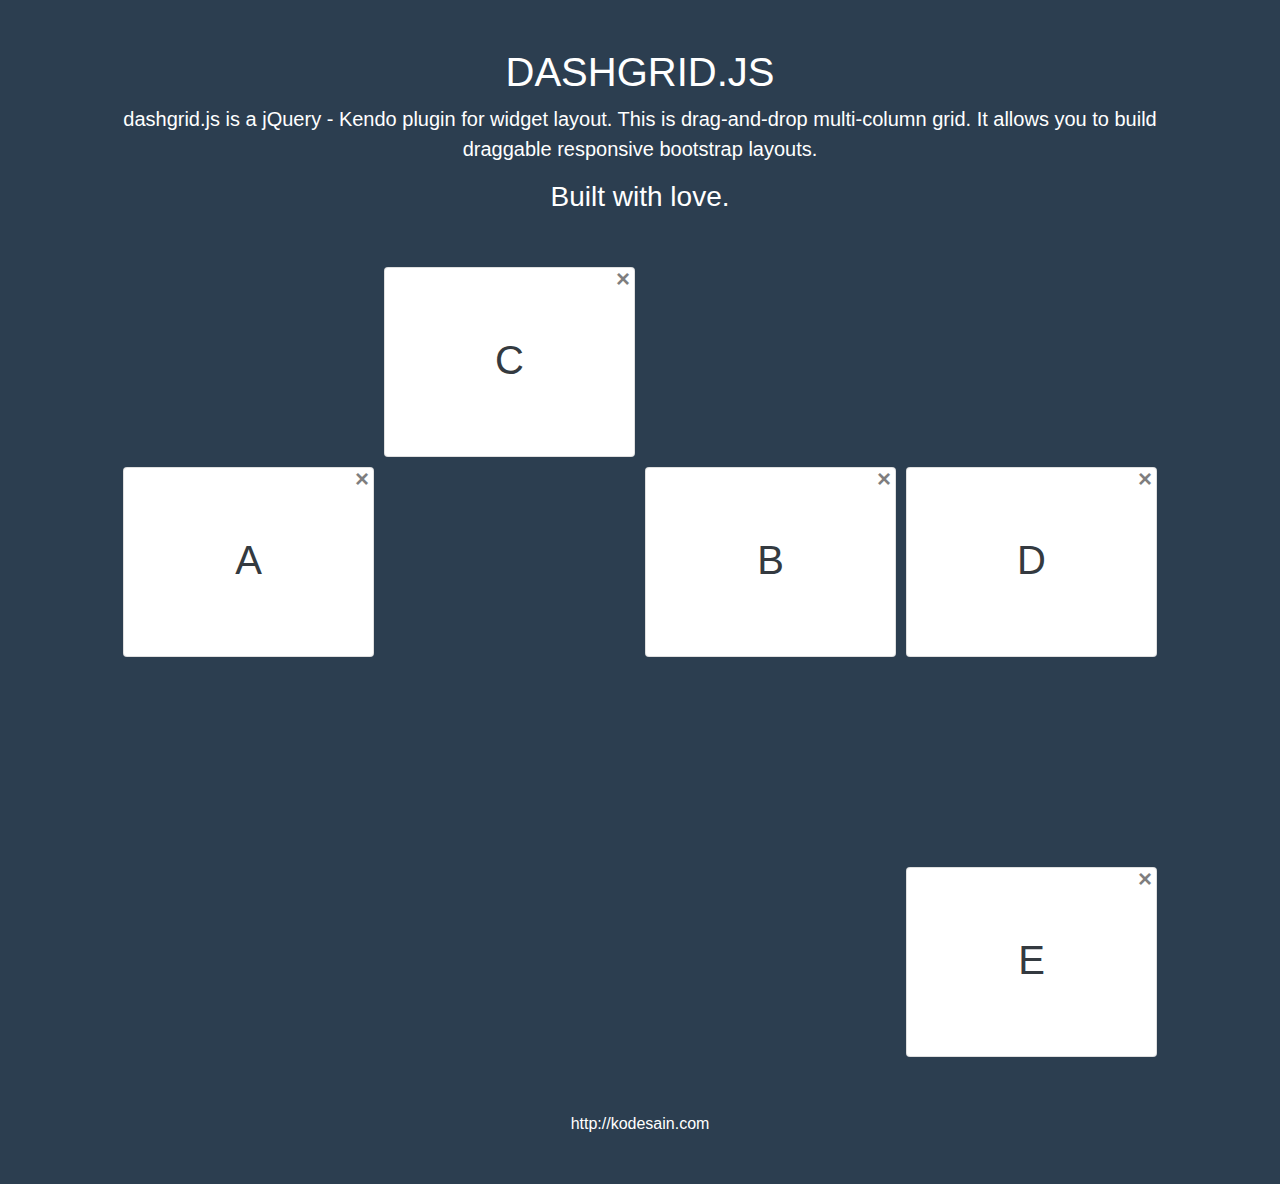
==== index.html @ c9910e70 "Initiating a new project" ====
<!doctype html>
<html>
    <head>
        <meta charset="utf-8">
        <title>KodeSain | Free Code Tutorials</title>

        <link rel="stylesheet" href="https://stackpath.bootstrapcdn.com/bootstrap/4.1.3/css/bootstrap.min.css">
        <link rel="stylesheet" href="https://kendo.cdn.telerik.com/2018.3.1017/styles/kendo.common-material.min.css">
        <link rel="stylesheet" href="https://kendo.cdn.telerik.com/2018.3.1017/styles/kendo.material.min.css">
        <link rel="stylesheet" href="css/dashgrid.css">
        <style type="text/css">
            html, body {
                height: 100%;
            }
            body {
                background: #2c3e50;
                color: #fff;
                margin: 0;
                padding: 0;
            }
            #dashGrid {
                height: 850px;
            }
            .grid-item, .grid-hint {
                padding: 5px;
            }
        </style>

        <script src="https://code.jquery.com/jquery-3.3.1.min.js"></script>
        <script src="https://kendo.cdn.telerik.com/2018.3.1017/js/kendo.all.min.js"></script>
        <script src="https://kendo.cdn.telerik.com/2018.3.1017/js/kendo.timezones.min.js"></script>
        <script src="js/dashgrid.js"></script>
        <script type="text/javascript">
            $(document).ready(function () {
                grid = new dashGrid("#dashGrid");
                grid.draggable();
            });
        </script>
    </head>

    <body>
        <div class="container p-5">
            <div class="text-center mb-5">
                <h1>DASHGRID.JS</h1>
                <p class="lead">dashgrid.js is a jQuery - Kendo plugin for widget layout. This is drag-and-drop multi-column grid. It allows you to build draggable responsive bootstrap layouts.</p>
                <h3>Built with love.</h3>
            </div>
            <div id="dashGrid">
                <div class="grid-item" data-id="A" data-row="1" data-col="0">
                    <div class="card">
                        <div class="card-body text-dark">
                            <h1 class="p-5">A</h1>
                        </div>
                    </div>
                    <button type="button" class="resize close" aria-label="Close">
                        <span aria-hidden="true">&times;</span>
                    </button>
                </div>
                <div class="grid-item" data-id="B" data-row="1" data-col="2">
                    <div class="card">
                        <div class="card-body text-dark">
                            <h1 class="p-5">B</h1>
                        </div>
                    </div>
                    <button type="button" class="resize close" aria-label="Close">
                        <span aria-hidden="true">&times;</span>
                    </button>
                </div>
                <div class="grid-item" data-id="C" data-row="0" data-col="1">
                    <div class="card">
                        <div class="card-body text-dark">
                            <h1 class="p-5">C</h1>
                        </div>
                    </div>
                    <button type="button" class="resize close" aria-label="Close">
                        <span aria-hidden="true">&times;</span>
                    </button>
                </div>
                <div class="grid-item" data-id="D" data-row="1" data-col="3">
                    <div class="card">
                        <div class="card-body text-dark">
                            <h1 class="p-5">D</h1>
                        </div>
                    </div>
                    <button type="button" class="resize close" aria-label="Close">
                        <span aria-hidden="true">&times;</span>
                    </button>
                </div>
                <div class="grid-item" data-id="E" data-row="3" data-col="3">
                    <div class="card">
                        <div class="card-body text-dark">
                            <h1 class="p-5">E</h1>
                        </div>
                    </div>
                    <button type="button" class="resize close" aria-label="Close">
                        <span aria-hidden="true">&times;</span>
                    </button>
                </div>
            </div>
            <div class="text-center">
                http://kodesain.com
            </div>
        </div>
    </body>
</html>
---- css/dashgrid.css ----
.grid-item {
    position: absolute;
    display: block;
    z-index: 1;
    transition: all 0.3s;
}
.grid-item.drag {
    opacity: 0.7;
    filter: alpha(opacity=70);
    transition: none;
}
.grid-item > .card {
    cursor: pointer;
    text-align: center;
    height: 100%;
}
.grid-item > .resize {
    position: absolute;
    top: 0;
    right: 0;
    margin-top: 5px;
    margin-right: 10px;
}
.grid-hint {
    position: absolute;
    display: block;
    z-index: -1;
}
.grid-hint.active {
    border: 1px dashed #FFF;
    border-radius: .25rem;
    opacity: 0.3;
    filter: alpha(opacity=30);
    z-index: 2;
}
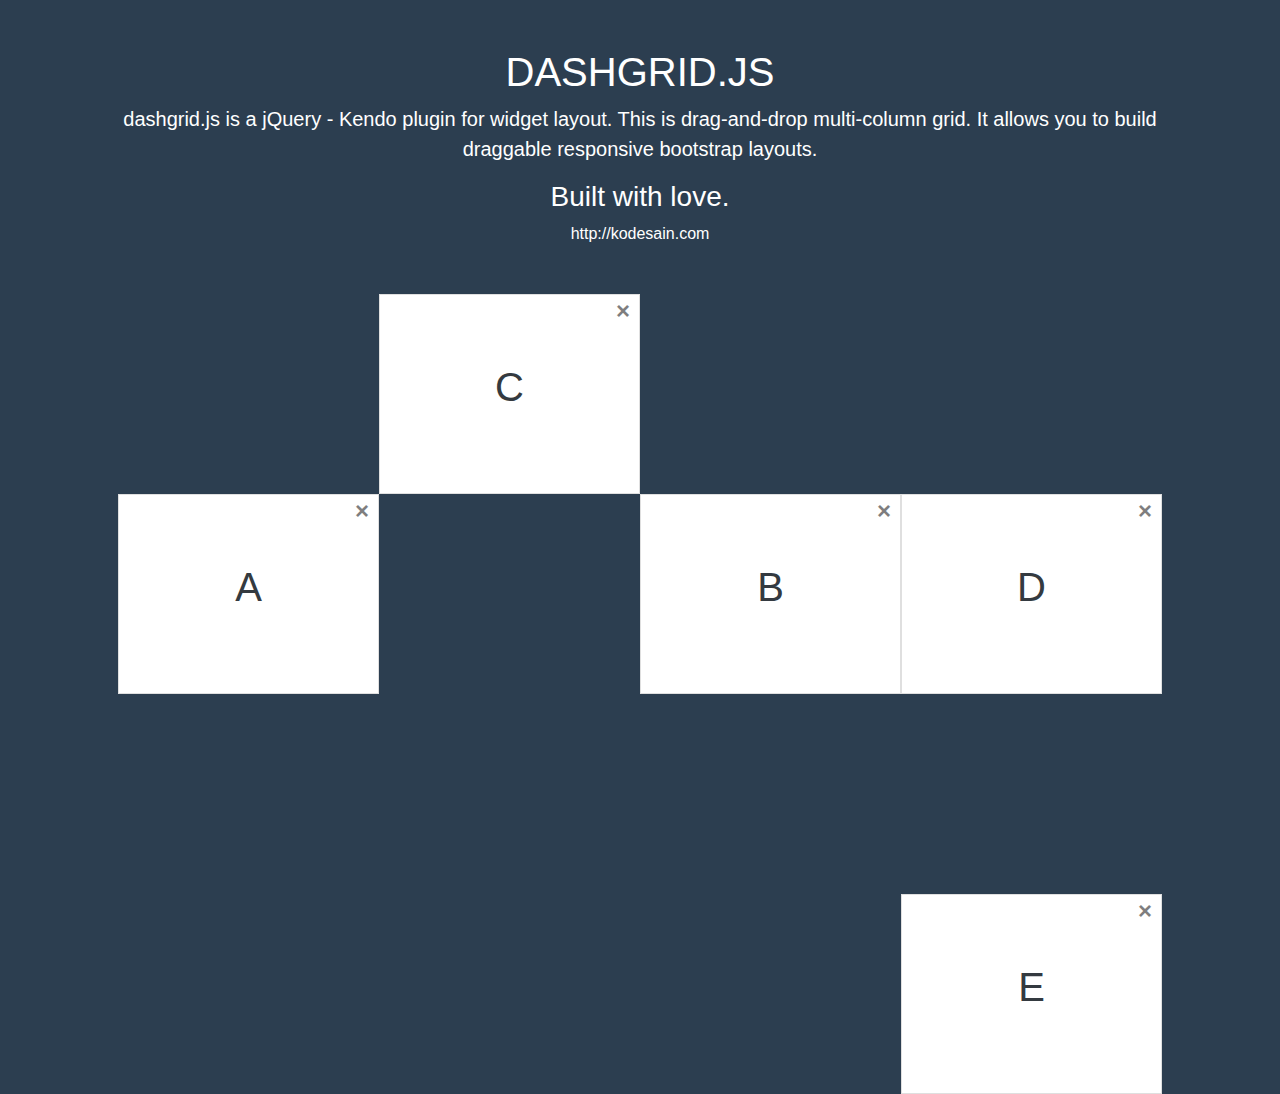
==== commit 87b7c5b1: "improve grid-item style" ====
--- a/index.html
+++ b/index.html
@@ -18,11 +18,18 @@
                 margin: 0;
                 padding: 0;
             }
-            #dashGrid {
-                height: 850px;
+            .grid-item > .card {
+                cursor: pointer;
+                text-align: center;
+                height: 100%;
+                border-radius: 0;
             }
-            .grid-item, .grid-hint {
-                padding: 5px;
+            .grid-item > .resize {
+                position: absolute;
+                top: 0;
+                right: 0;
+                margin-top: 5px;
+                margin-right: 10px;
             }
         </style>
 
@@ -44,6 +51,7 @@
                 <h1>DASHGRID.JS</h1>
                 <p class="lead">dashgrid.js is a jQuery - Kendo plugin for widget layout. This is drag-and-drop multi-column grid. It allows you to build draggable responsive bootstrap layouts.</p>
                 <h3>Built with love.</h3>
+                <p>http://kodesain.com</p>
             </div>
             <div id="dashGrid">
                 <div class="grid-item" data-id="A" data-row="1" data-col="0">
@@ -97,9 +105,6 @@
                     </button>
                 </div>
             </div>
-            <div class="text-center">
-                http://kodesain.com
-            </div>
         </div>
     </body>
 </html>--- a/css/dashgrid.css
+++ b/css/dashgrid.css
@@ -9,27 +9,14 @@
     filter: alpha(opacity=70);
     transition: none;
 }
-.grid-item > .card {
-    cursor: pointer;
-    text-align: center;
-    height: 100%;
-}
-.grid-item > .resize {
-    position: absolute;
-    top: 0;
-    right: 0;
-    margin-top: 5px;
-    margin-right: 10px;
-}
 .grid-hint {
     position: absolute;
     display: block;
     z-index: -1;
 }
 .grid-hint.active {
-    border: 1px dashed #FFF;
-    border-radius: .25rem;
-    opacity: 0.3;
-    filter: alpha(opacity=30);
+    background: #FFF;
     z-index: 2;
+    opacity: 0.2;
+    filter: alpha(opacity=20);
 }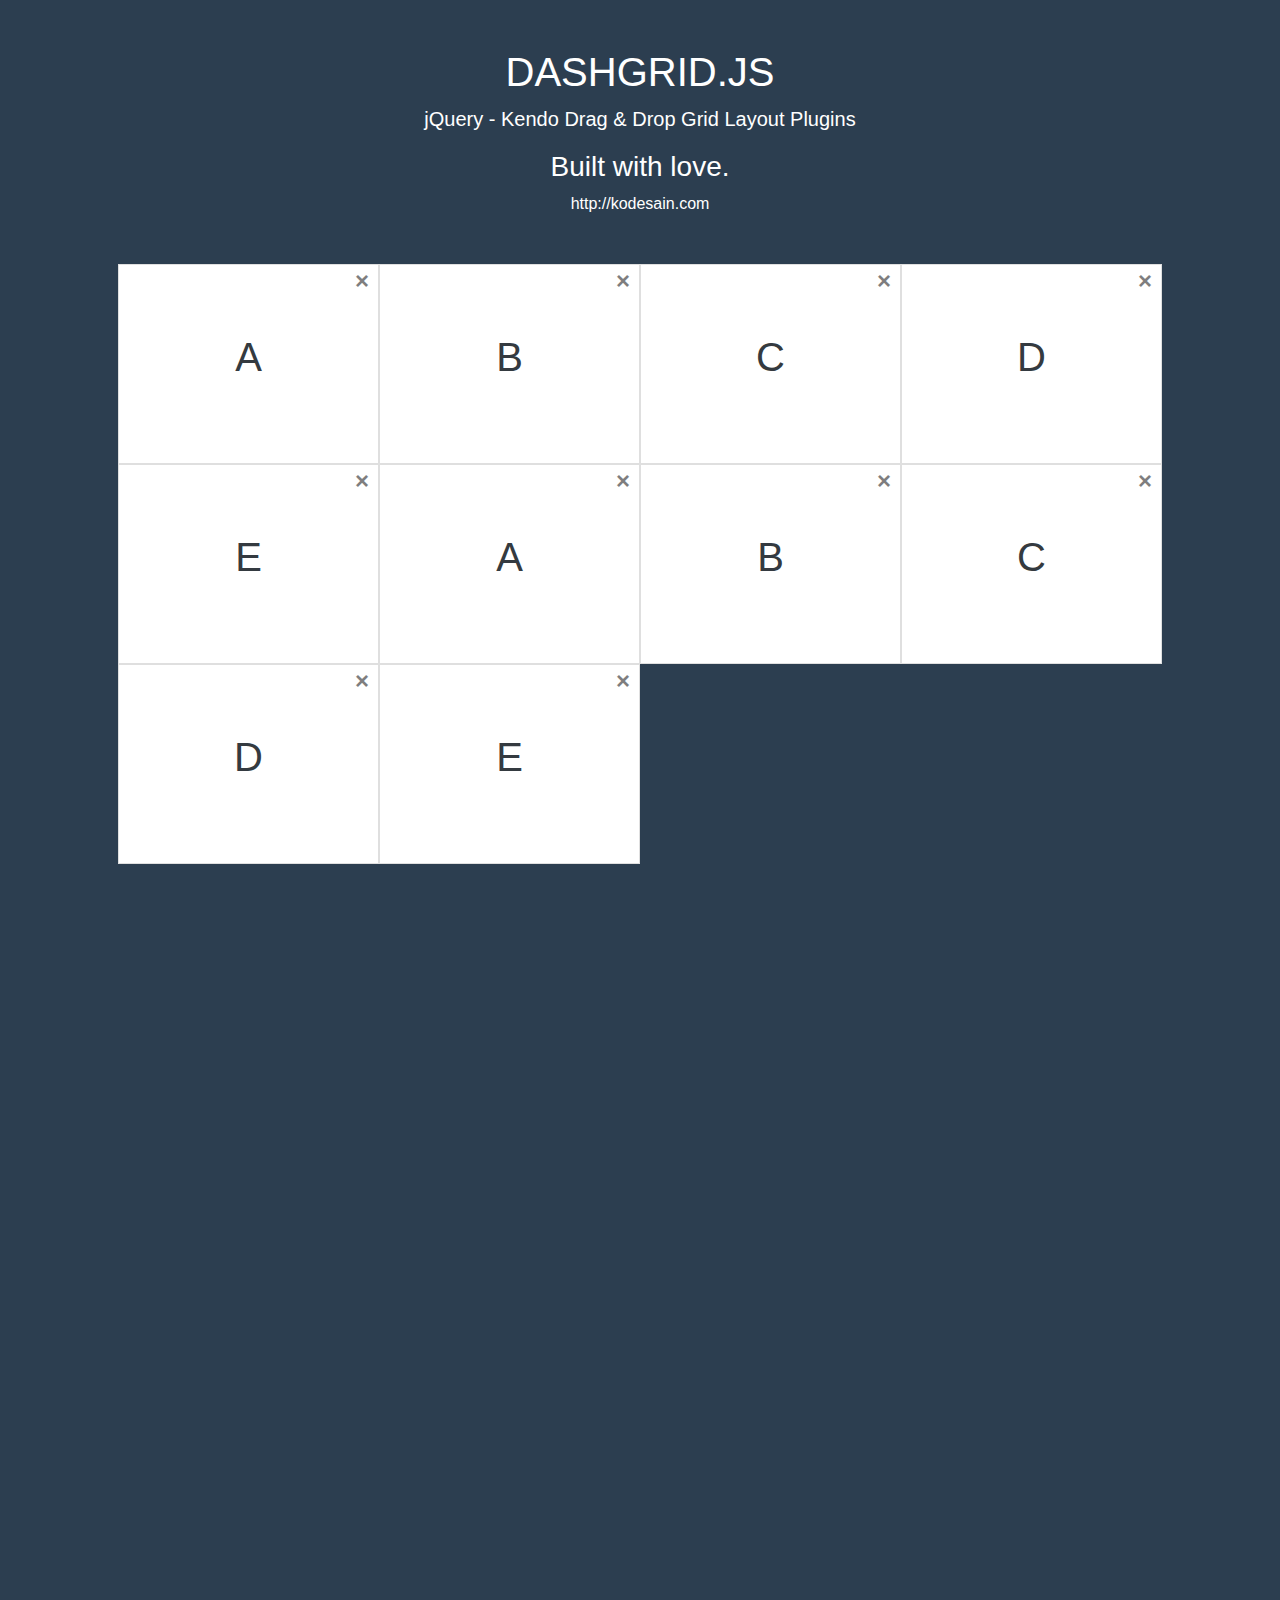
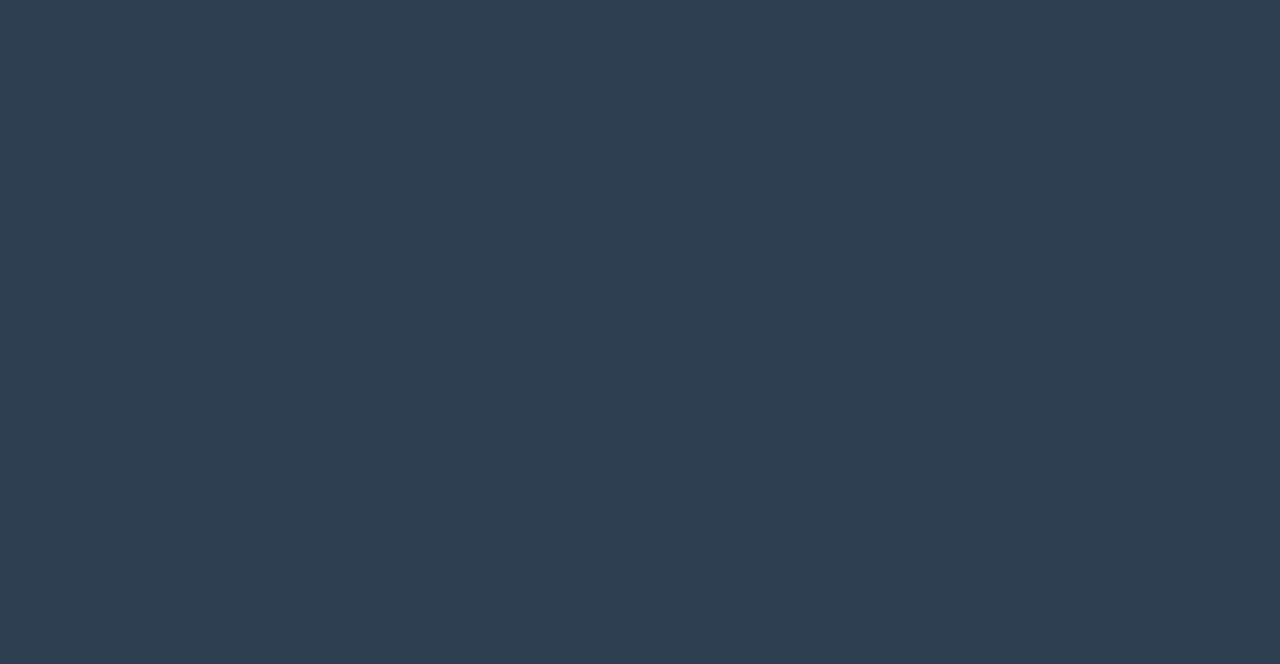
==== commit 5ab55005: "rename css class and improve mapItems function" ====
--- a/index.html
+++ b/index.html
@@ -18,13 +18,13 @@
                 margin: 0;
                 padding: 0;
             }
-            .grid-item > .card {
+            .dash-grid-item > .card {
                 cursor: pointer;
                 text-align: center;
                 height: 100%;
                 border-radius: 0;
             }
-            .grid-item > .resize {
+            .dash-grid-item > .resize {
                 position: absolute;
                 top: 0;
                 right: 0;
@@ -49,12 +49,12 @@
         <div class="container p-5">
             <div class="text-center mb-5">
                 <h1>DASHGRID.JS</h1>
-                <p class="lead">dashgrid.js is a jQuery - Kendo plugin for widget layout. This is drag-and-drop multi-column grid. It allows you to build draggable responsive bootstrap layouts.</p>
+                <p class="lead">jQuery - Kendo Drag & Drop Grid Layout Plugins</p>
                 <h3>Built with love.</h3>
                 <p>http://kodesain.com</p>
             </div>
             <div id="dashGrid">
-                <div class="grid-item" data-id="A" data-row="1" data-col="0">
+                <div class="dash-grid-item" data-id="A">
                     <div class="card">
                         <div class="card-body text-dark">
                             <h1 class="p-5">A</h1>
@@ -64,7 +64,7 @@
                         <span aria-hidden="true">&times;</span>
                     </button>
                 </div>
-                <div class="grid-item" data-id="B" data-row="1" data-col="2">
+                <div class="dash-grid-item" data-id="B">
                     <div class="card">
                         <div class="card-body text-dark">
                             <h1 class="p-5">B</h1>
@@ -74,7 +74,7 @@
                         <span aria-hidden="true">&times;</span>
                     </button>
                 </div>
-                <div class="grid-item" data-id="C" data-row="0" data-col="1">
+                <div class="dash-grid-item" data-id="C">
                     <div class="card">
                         <div class="card-body text-dark">
                             <h1 class="p-5">C</h1>
@@ -84,7 +84,7 @@
                         <span aria-hidden="true">&times;</span>
                     </button>
                 </div>
-                <div class="grid-item" data-id="D" data-row="1" data-col="3">
+                <div class="dash-grid-item" data-id="D">
                     <div class="card">
                         <div class="card-body text-dark">
                             <h1 class="p-5">D</h1>
@@ -94,7 +94,57 @@
                         <span aria-hidden="true">&times;</span>
                     </button>
                 </div>
-                <div class="grid-item" data-id="E" data-row="3" data-col="3">
+                <div class="dash-grid-item" data-id="E">
+                    <div class="card">
+                        <div class="card-body text-dark">
+                            <h1 class="p-5">E</h1>
+                        </div>
+                    </div>
+                    <button type="button" class="resize close" aria-label="Close">
+                        <span aria-hidden="true">&times;</span>
+                    </button>
+                </div>
+                <div class="dash-grid-item" data-id="AA">
+                    <div class="card">
+                        <div class="card-body text-dark">
+                            <h1 class="p-5">A</h1>
+                        </div>
+                    </div>
+                    <button type="button" class="resize close" aria-label="Close">
+                        <span aria-hidden="true">&times;</span>
+                    </button>
+                </div>
+                <div class="dash-grid-item" data-id="BB">
+                    <div class="card">
+                        <div class="card-body text-dark">
+                            <h1 class="p-5">B</h1>
+                        </div>
+                    </div>
+                    <button type="button" class="resize close" aria-label="Close">
+                        <span aria-hidden="true">&times;</span>
+                    </button>
+                </div>
+                <div class="dash-grid-item" data-id="CC">
+                    <div class="card">
+                        <div class="card-body text-dark">
+                            <h1 class="p-5">C</h1>
+                        </div>
+                    </div>
+                    <button type="button" class="resize close" aria-label="Close">
+                        <span aria-hidden="true">&times;</span>
+                    </button>
+                </div>
+                <div class="dash-grid-item" data-id="DD">
+                    <div class="card">
+                        <div class="card-body text-dark">
+                            <h1 class="p-5">D</h1>
+                        </div>
+                    </div>
+                    <button type="button" class="resize close" aria-label="Close">
+                        <span aria-hidden="true">&times;</span>
+                    </button>
+                </div>
+                <div class="dash-grid-item" data-id="EE">
                     <div class="card">
                         <div class="card-body text-dark">
                             <h1 class="p-5">E</h1>
--- a/css/dashgrid.css
+++ b/css/dashgrid.css
@@ -1,22 +1,22 @@
-.grid-item {
+.dash-grid-item {
     position: absolute;
     display: block;
     z-index: 1;
     transition: all 0.3s;
 }
-.grid-item.drag {
+.dash-grid-item.drag {
     opacity: 0.7;
     filter: alpha(opacity=70);
     transition: none;
 }
-.grid-hint {
+.dash-grid-hint {
     position: absolute;
     display: block;
     z-index: -1;
 }
-.grid-hint.active {
+.dash-grid-hint.active {
     background: #FFF;
     z-index: 2;
-    opacity: 0.2;
-    filter: alpha(opacity=20);
+    opacity: 0.1;
+    filter: alpha(opacity=10);
 }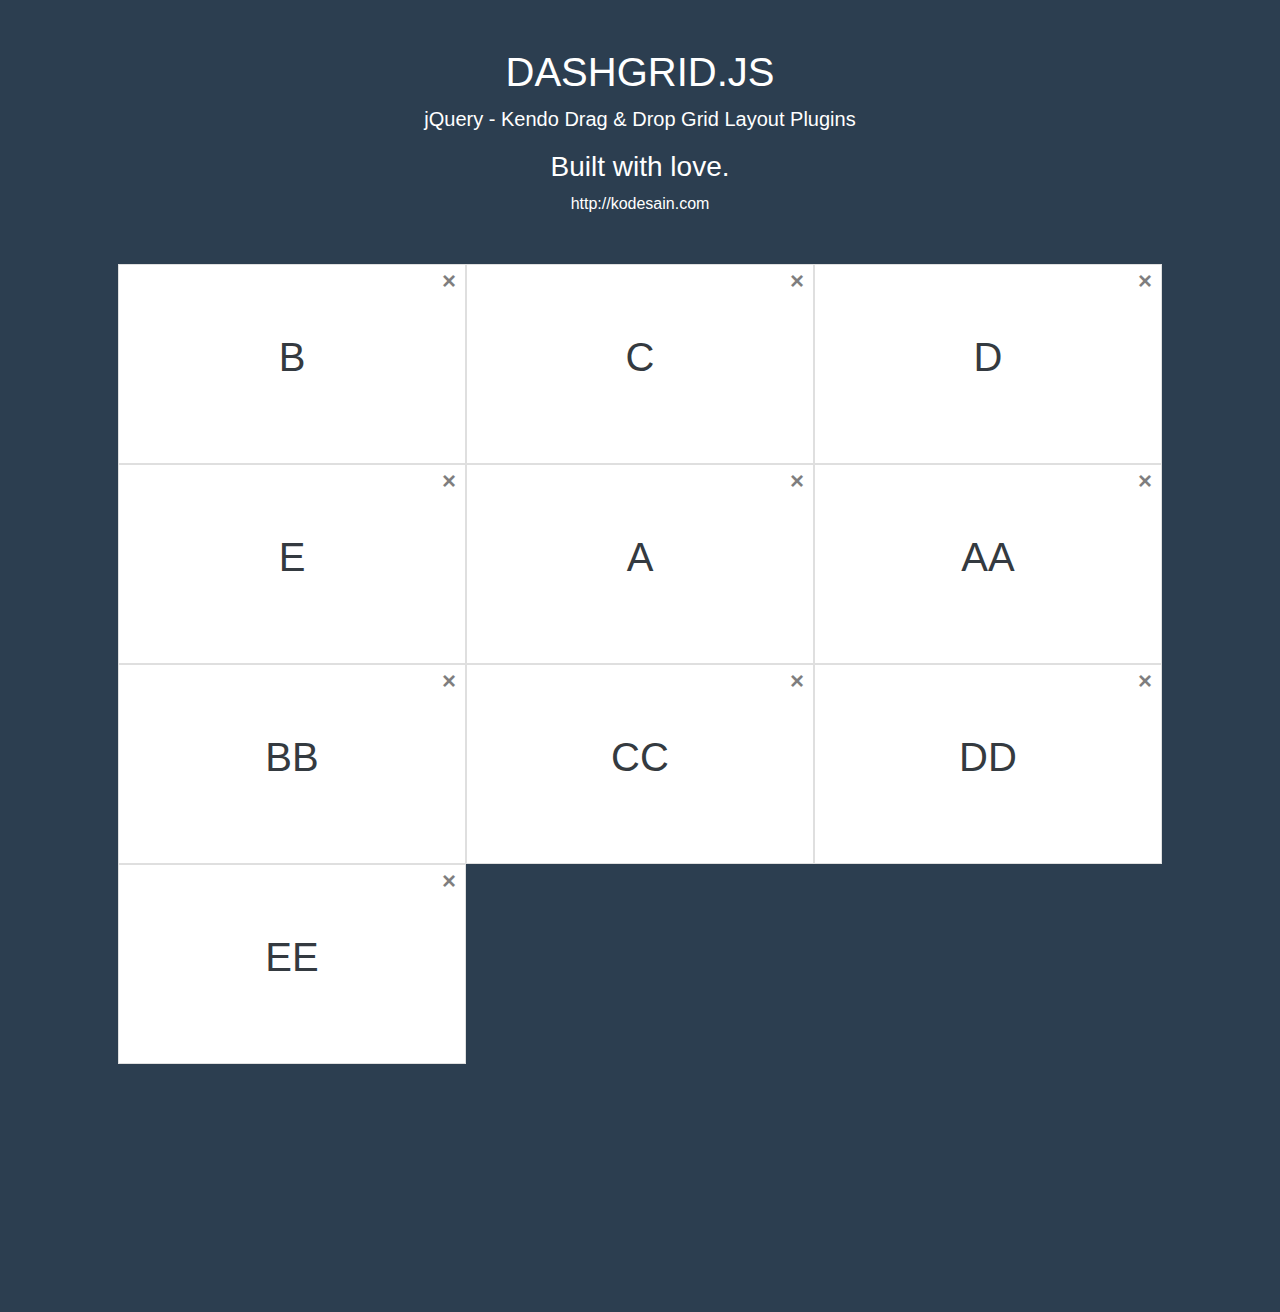
==== commit c6559487: "improve algorithm" ====
--- a/index.html
+++ b/index.html
@@ -54,7 +54,7 @@
                 <p>http://kodesain.com</p>
             </div>
             <div id="dashGrid">
-                <div class="dash-grid-item" data-id="A">
+                <div class="dash-grid-item" data-id="A" data-row="1" data-col="1">
                     <div class="card">
                         <div class="card-body text-dark">
                             <h1 class="p-5">A</h1>
@@ -107,7 +107,7 @@
                 <div class="dash-grid-item" data-id="AA">
                     <div class="card">
                         <div class="card-body text-dark">
-                            <h1 class="p-5">A</h1>
+                            <h1 class="p-5">AA</h1>
                         </div>
                     </div>
                     <button type="button" class="resize close" aria-label="Close">
@@ -117,7 +117,7 @@
                 <div class="dash-grid-item" data-id="BB">
                     <div class="card">
                         <div class="card-body text-dark">
-                            <h1 class="p-5">B</h1>
+                            <h1 class="p-5">BB</h1>
                         </div>
                     </div>
                     <button type="button" class="resize close" aria-label="Close">
@@ -127,7 +127,7 @@
                 <div class="dash-grid-item" data-id="CC">
                     <div class="card">
                         <div class="card-body text-dark">
-                            <h1 class="p-5">C</h1>
+                            <h1 class="p-5">CC</h1>
                         </div>
                     </div>
                     <button type="button" class="resize close" aria-label="Close">
@@ -137,7 +137,7 @@
                 <div class="dash-grid-item" data-id="DD">
                     <div class="card">
                         <div class="card-body text-dark">
-                            <h1 class="p-5">D</h1>
+                            <h1 class="p-5">DD</h1>
                         </div>
                     </div>
                     <button type="button" class="resize close" aria-label="Close">
@@ -147,7 +147,7 @@
                 <div class="dash-grid-item" data-id="EE">
                     <div class="card">
                         <div class="card-body text-dark">
-                            <h1 class="p-5">E</h1>
+                            <h1 class="p-5">EE</h1>
                         </div>
                     </div>
                     <button type="button" class="resize close" aria-label="Close">
--- a/css/dashgrid.css
+++ b/css/dashgrid.css
@@ -12,11 +12,8 @@
 .dash-grid-hint {
     position: absolute;
     display: block;
-    z-index: -1;
-}
-.dash-grid-hint.active {
-    background: #FFF;
-    z-index: 2;
-    opacity: 0.1;
-    filter: alpha(opacity=10);
+    background: pink;
+    z-index: 999;
+    opacity: 0.3;
+    filter: alpha(opacity=30);
 }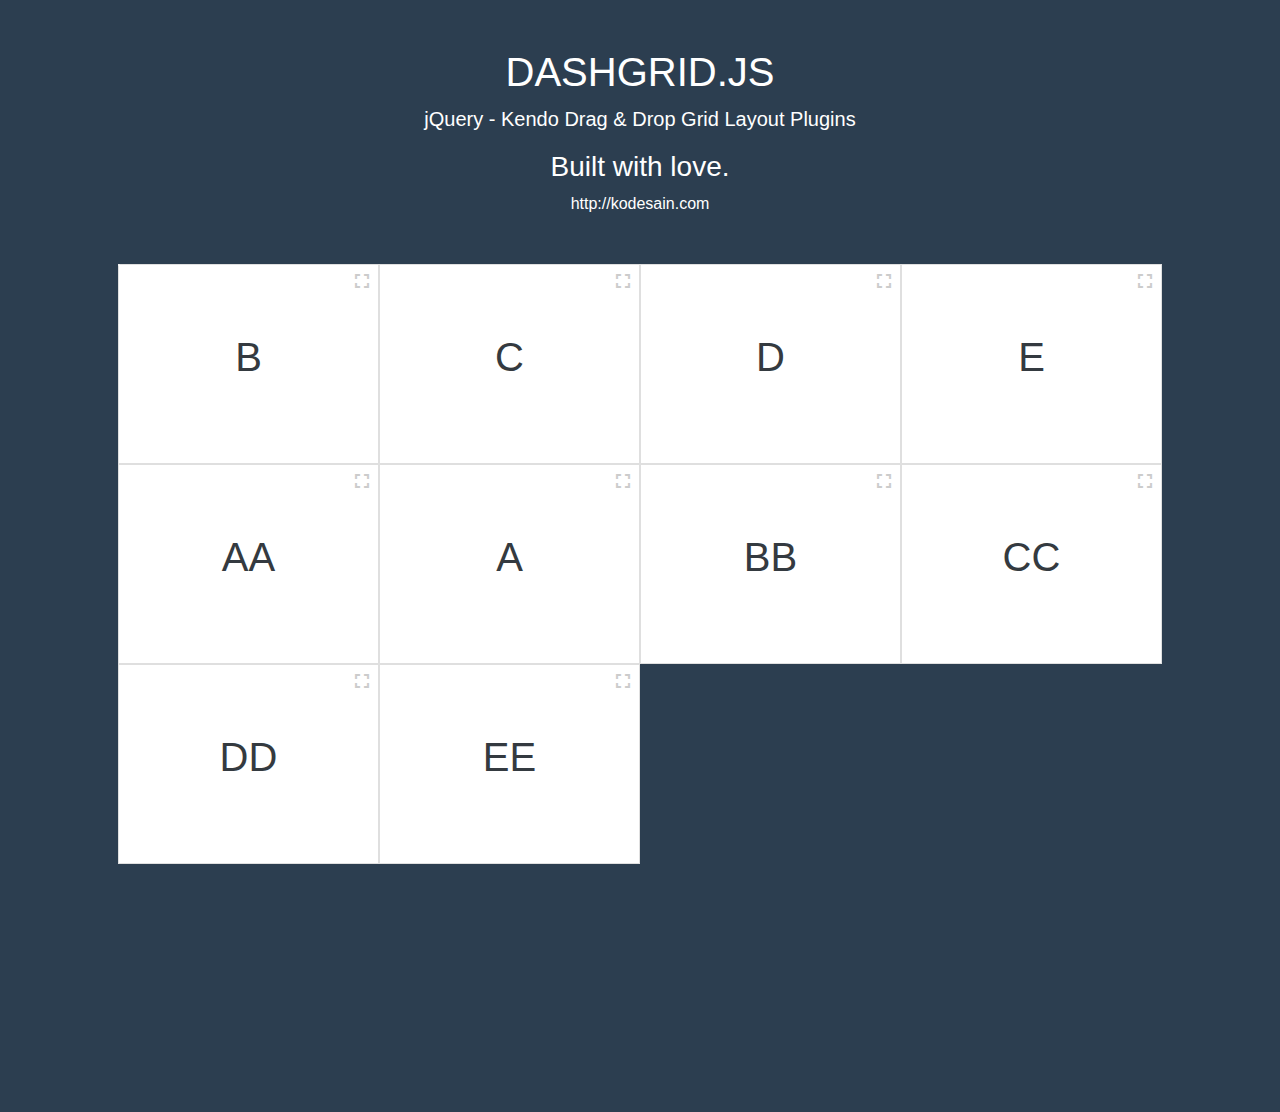
==== commit f944a0dc: "change resize elements" ====
--- a/index.html
+++ b/index.html
@@ -5,6 +5,7 @@
         <title>KodeSain | Free Code Tutorials</title>
 
         <link rel="stylesheet" href="https://stackpath.bootstrapcdn.com/bootstrap/4.1.3/css/bootstrap.min.css">
+        <link rel="stylesheet" href="https://fonts.googleapis.com/icon?family=Material+Icons">
         <link rel="stylesheet" href="https://kendo.cdn.telerik.com/2018.3.1017/styles/kendo.common-material.min.css">
         <link rel="stylesheet" href="https://kendo.cdn.telerik.com/2018.3.1017/styles/kendo.material.min.css">
         <link rel="stylesheet" href="css/dashgrid.css">
@@ -29,7 +30,21 @@
                 top: 0;
                 right: 0;
                 margin-top: 5px;
-                margin-right: 10px;
+                margin-right: 5px;
+                color: #ccc;
+                cursor: pointer;
+            }
+            .material-icons.max {
+                display: inline;
+            }
+            .material-icons.min {
+                display: none;
+            }
+            [data-mode="max"] .material-icons.max {
+                display: none;
+            }
+            [data-mode="max"] .material-icons.min {
+                display: inline;
             }
         </style>
 
@@ -60,9 +75,10 @@
                             <h1 class="p-5">A</h1>
                         </div>
                     </div>
-                    <button type="button" class="resize close" aria-label="Close">
-                        <span aria-hidden="true">&times;</span>
-                    </button>
+                    <div class="resize">
+                        <i class="material-icons max">fullscreen</i>
+                        <i class="material-icons min">fullscreen_exit</i>
+                    </div>
                 </div>
                 <div class="dash-grid-item" data-id="B">
                     <div class="card">
@@ -70,9 +86,10 @@
                             <h1 class="p-5">B</h1>
                         </div>
                     </div>
-                    <button type="button" class="resize close" aria-label="Close">
-                        <span aria-hidden="true">&times;</span>
-                    </button>
+                    <div class="resize">
+                        <i class="material-icons max">fullscreen</i>
+                        <i class="material-icons min">fullscreen_exit</i>
+                    </div>
                 </div>
                 <div class="dash-grid-item" data-id="C">
                     <div class="card">
@@ -80,9 +97,10 @@
                             <h1 class="p-5">C</h1>
                         </div>
                     </div>
-                    <button type="button" class="resize close" aria-label="Close">
-                        <span aria-hidden="true">&times;</span>
-                    </button>
+                    <div class="resize">
+                        <i class="material-icons max">fullscreen</i>
+                        <i class="material-icons min">fullscreen_exit</i>
+                    </div>
                 </div>
                 <div class="dash-grid-item" data-id="D">
                     <div class="card">
@@ -90,19 +108,21 @@
                             <h1 class="p-5">D</h1>
                         </div>
                     </div>
-                    <button type="button" class="resize close" aria-label="Close">
-                        <span aria-hidden="true">&times;</span>
-                    </button>
+                    <div class="resize">
+                        <i class="material-icons max">fullscreen</i>
+                        <i class="material-icons min">fullscreen_exit</i>
+                    </div>
                 </div>
-                <div class="dash-grid-item" data-id="E">
+                <div class="dash-grid-item" data-id="E" data-mode="min">
                     <div class="card">
                         <div class="card-body text-dark">
                             <h1 class="p-5">E</h1>
                         </div>
                     </div>
-                    <button type="button" class="resize close" aria-label="Close">
-                        <span aria-hidden="true">&times;</span>
-                    </button>
+                    <div class="resize">
+                        <i class="material-icons max">fullscreen</i>
+                        <i class="material-icons min">fullscreen_exit</i>
+                    </div>
                 </div>
                 <div class="dash-grid-item" data-id="AA">
                     <div class="card">
@@ -110,9 +130,10 @@
                             <h1 class="p-5">AA</h1>
                         </div>
                     </div>
-                    <button type="button" class="resize close" aria-label="Close">
-                        <span aria-hidden="true">&times;</span>
-                    </button>
+                    <div class="resize">
+                        <i class="material-icons max">fullscreen</i>
+                        <i class="material-icons min">fullscreen_exit</i>
+                    </div>
                 </div>
                 <div class="dash-grid-item" data-id="BB">
                     <div class="card">
@@ -120,9 +141,10 @@
                             <h1 class="p-5">BB</h1>
                         </div>
                     </div>
-                    <button type="button" class="resize close" aria-label="Close">
-                        <span aria-hidden="true">&times;</span>
-                    </button>
+                    <div class="resize">
+                        <i class="material-icons max">fullscreen</i>
+                        <i class="material-icons min">fullscreen_exit</i>
+                    </div>
                 </div>
                 <div class="dash-grid-item" data-id="CC">
                     <div class="card">
@@ -130,9 +152,10 @@
                             <h1 class="p-5">CC</h1>
                         </div>
                     </div>
-                    <button type="button" class="resize close" aria-label="Close">
-                        <span aria-hidden="true">&times;</span>
-                    </button>
+                    <div class="resize">
+                        <i class="material-icons max">fullscreen</i>
+                        <i class="material-icons min">fullscreen_exit</i>
+                    </div>
                 </div>
                 <div class="dash-grid-item" data-id="DD">
                     <div class="card">
@@ -140,9 +163,10 @@
                             <h1 class="p-5">DD</h1>
                         </div>
                     </div>
-                    <button type="button" class="resize close" aria-label="Close">
-                        <span aria-hidden="true">&times;</span>
-                    </button>
+                    <div class="resize">
+                        <i class="material-icons max">fullscreen</i>
+                        <i class="material-icons min">fullscreen_exit</i>
+                    </div>
                 </div>
                 <div class="dash-grid-item" data-id="EE">
                     <div class="card">
@@ -150,9 +174,10 @@
                             <h1 class="p-5">EE</h1>
                         </div>
                     </div>
-                    <button type="button" class="resize close" aria-label="Close">
-                        <span aria-hidden="true">&times;</span>
-                    </button>
+                    <div class="resize">
+                        <i class="material-icons max">fullscreen</i>
+                        <i class="material-icons min">fullscreen_exit</i>
+                    </div>
                 </div>
             </div>
         </div>
--- a/css/dashgrid.css
+++ b/css/dashgrid.css
@@ -12,8 +12,8 @@
 .dash-grid-hint {
     position: absolute;
     display: block;
-    background: pink;
+    border: 1px dotted white;
     z-index: 999;
-    opacity: 0.3;
-    filter: alpha(opacity=30);
+    opacity: 0.5;
+    filter: alpha(opacity=50);
 }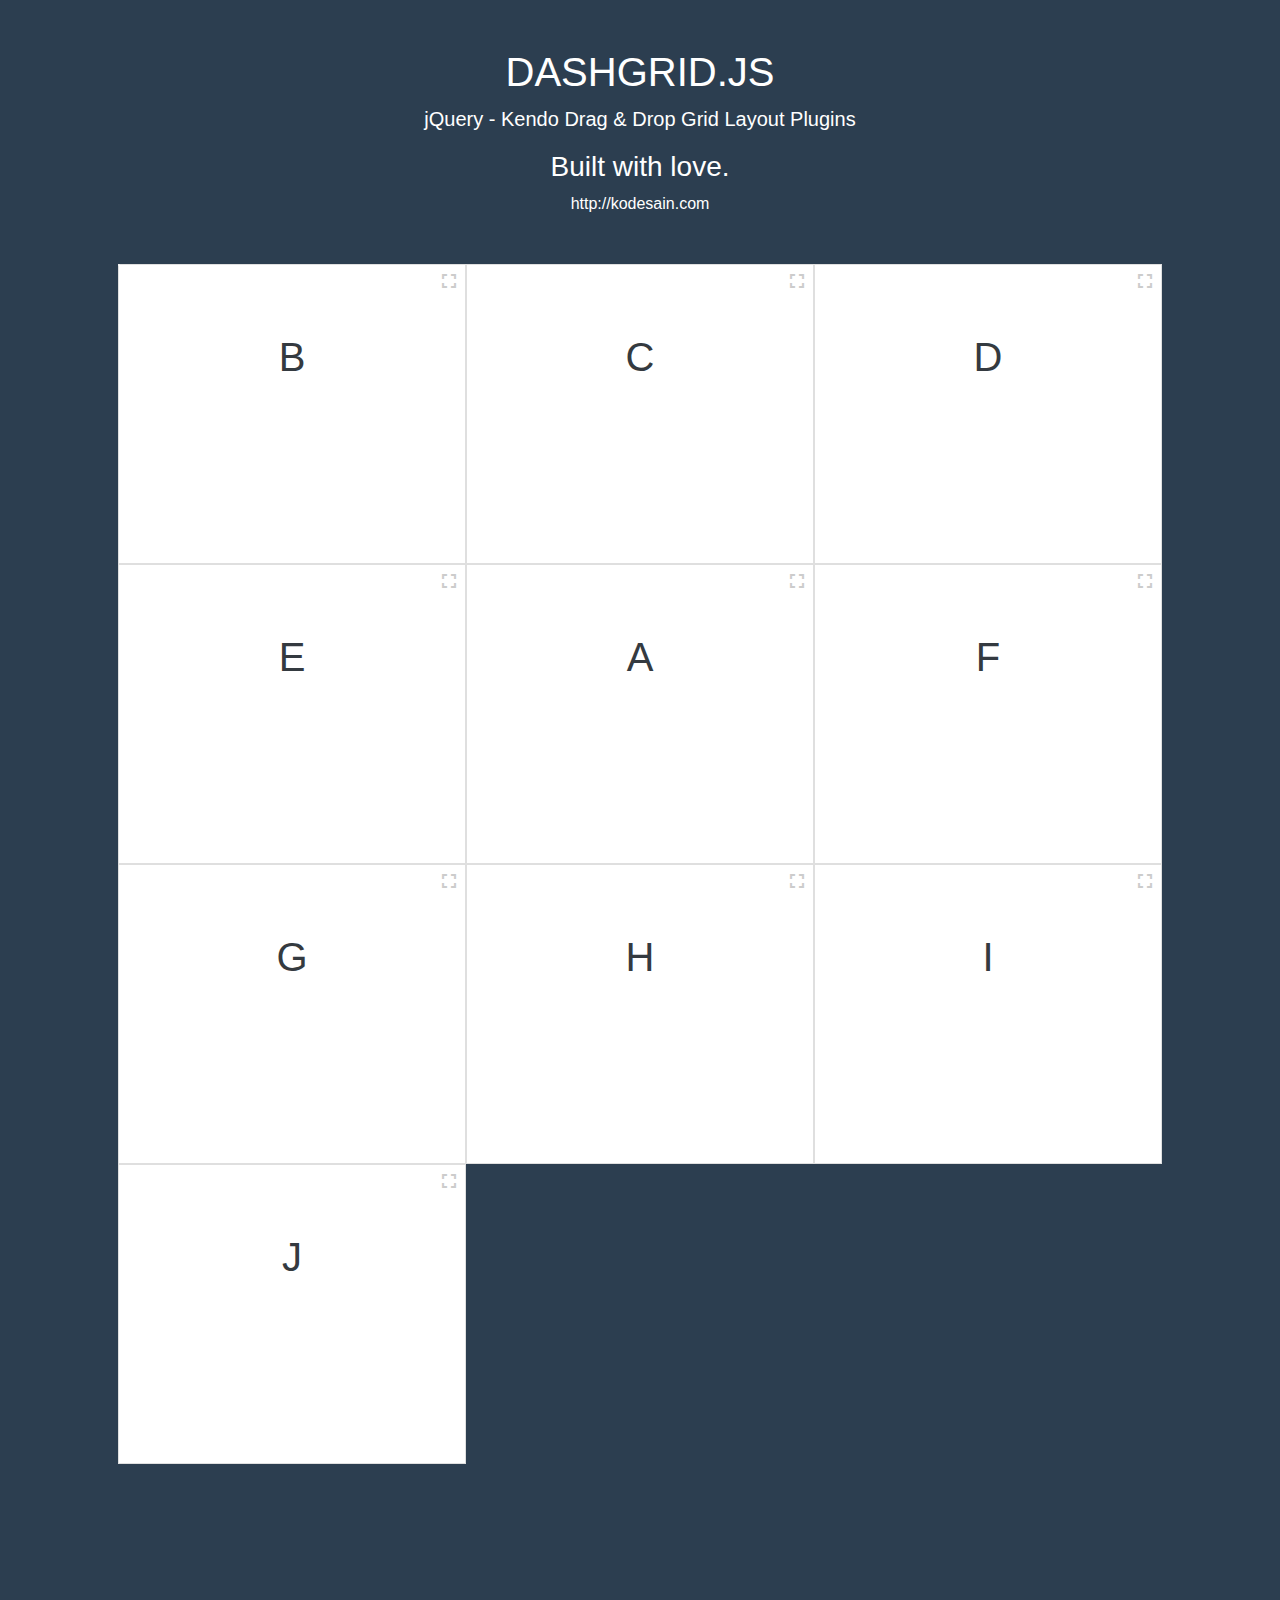
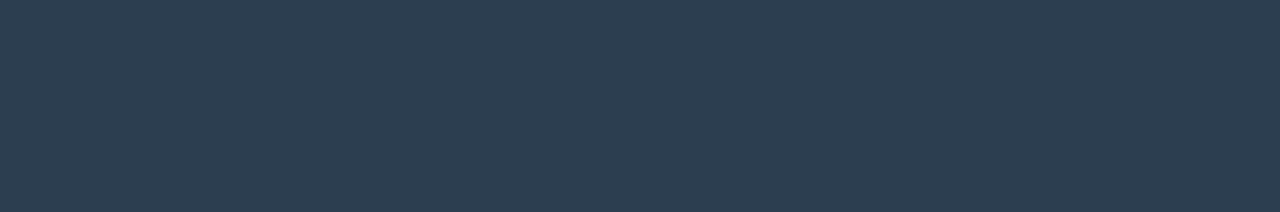
==== commit 3ac7387f: "add custom parameters" ====
--- a/index.html
+++ b/index.html
@@ -54,8 +54,16 @@
         <script src="js/dashgrid.js"></script>
         <script type="text/javascript">
             $(document).ready(function () {
-                grid = new dashGrid("#dashGrid");
-                grid.draggable();
+                $("#dashGrid").dashGrid({
+                    cols: 3,
+                    height: 300,
+                    drag: function (e) {
+                        console.log(e);
+                    },
+                    resize: function (e) {
+                        console.log(e);
+                    }
+                });
             });
         </script>
     </head>
@@ -113,7 +121,7 @@
                         <i class="material-icons min">fullscreen_exit</i>
                     </div>
                 </div>
-                <div class="dash-grid-item" data-id="E" data-mode="min">
+                <div class="dash-grid-item" data-id="E">
                     <div class="card">
                         <div class="card-body text-dark">
                             <h1 class="p-5">E</h1>
@@ -124,10 +132,10 @@
                         <i class="material-icons min">fullscreen_exit</i>
                     </div>
                 </div>
-                <div class="dash-grid-item" data-id="AA">
+                <div class="dash-grid-item" data-id="F">
                     <div class="card">
                         <div class="card-body text-dark">
-                            <h1 class="p-5">AA</h1>
+                            <h1 class="p-5">F</h1>
                         </div>
                     </div>
                     <div class="resize">
@@ -135,10 +143,10 @@
                         <i class="material-icons min">fullscreen_exit</i>
                     </div>
                 </div>
-                <div class="dash-grid-item" data-id="BB">
+                <div class="dash-grid-item" data-id="G">
                     <div class="card">
                         <div class="card-body text-dark">
-                            <h1 class="p-5">BB</h1>
+                            <h1 class="p-5">G</h1>
                         </div>
                     </div>
                     <div class="resize">
@@ -146,10 +154,10 @@
                         <i class="material-icons min">fullscreen_exit</i>
                     </div>
                 </div>
-                <div class="dash-grid-item" data-id="CC">
+                <div class="dash-grid-item" data-id="H">
                     <div class="card">
                         <div class="card-body text-dark">
-                            <h1 class="p-5">CC</h1>
+                            <h1 class="p-5">H</h1>
                         </div>
                     </div>
                     <div class="resize">
@@ -157,10 +165,10 @@
                         <i class="material-icons min">fullscreen_exit</i>
                     </div>
                 </div>
-                <div class="dash-grid-item" data-id="DD">
+                <div class="dash-grid-item" data-id="I">
                     <div class="card">
                         <div class="card-body text-dark">
-                            <h1 class="p-5">DD</h1>
+                            <h1 class="p-5">I</h1>
                         </div>
                     </div>
                     <div class="resize">
@@ -168,10 +176,10 @@
                         <i class="material-icons min">fullscreen_exit</i>
                     </div>
                 </div>
-                <div class="dash-grid-item" data-id="EE">
+                <div class="dash-grid-item" data-id="J">
                     <div class="card">
                         <div class="card-body text-dark">
-                            <h1 class="p-5">EE</h1>
+                            <h1 class="p-5">J</h1>
                         </div>
                     </div>
                     <div class="resize">
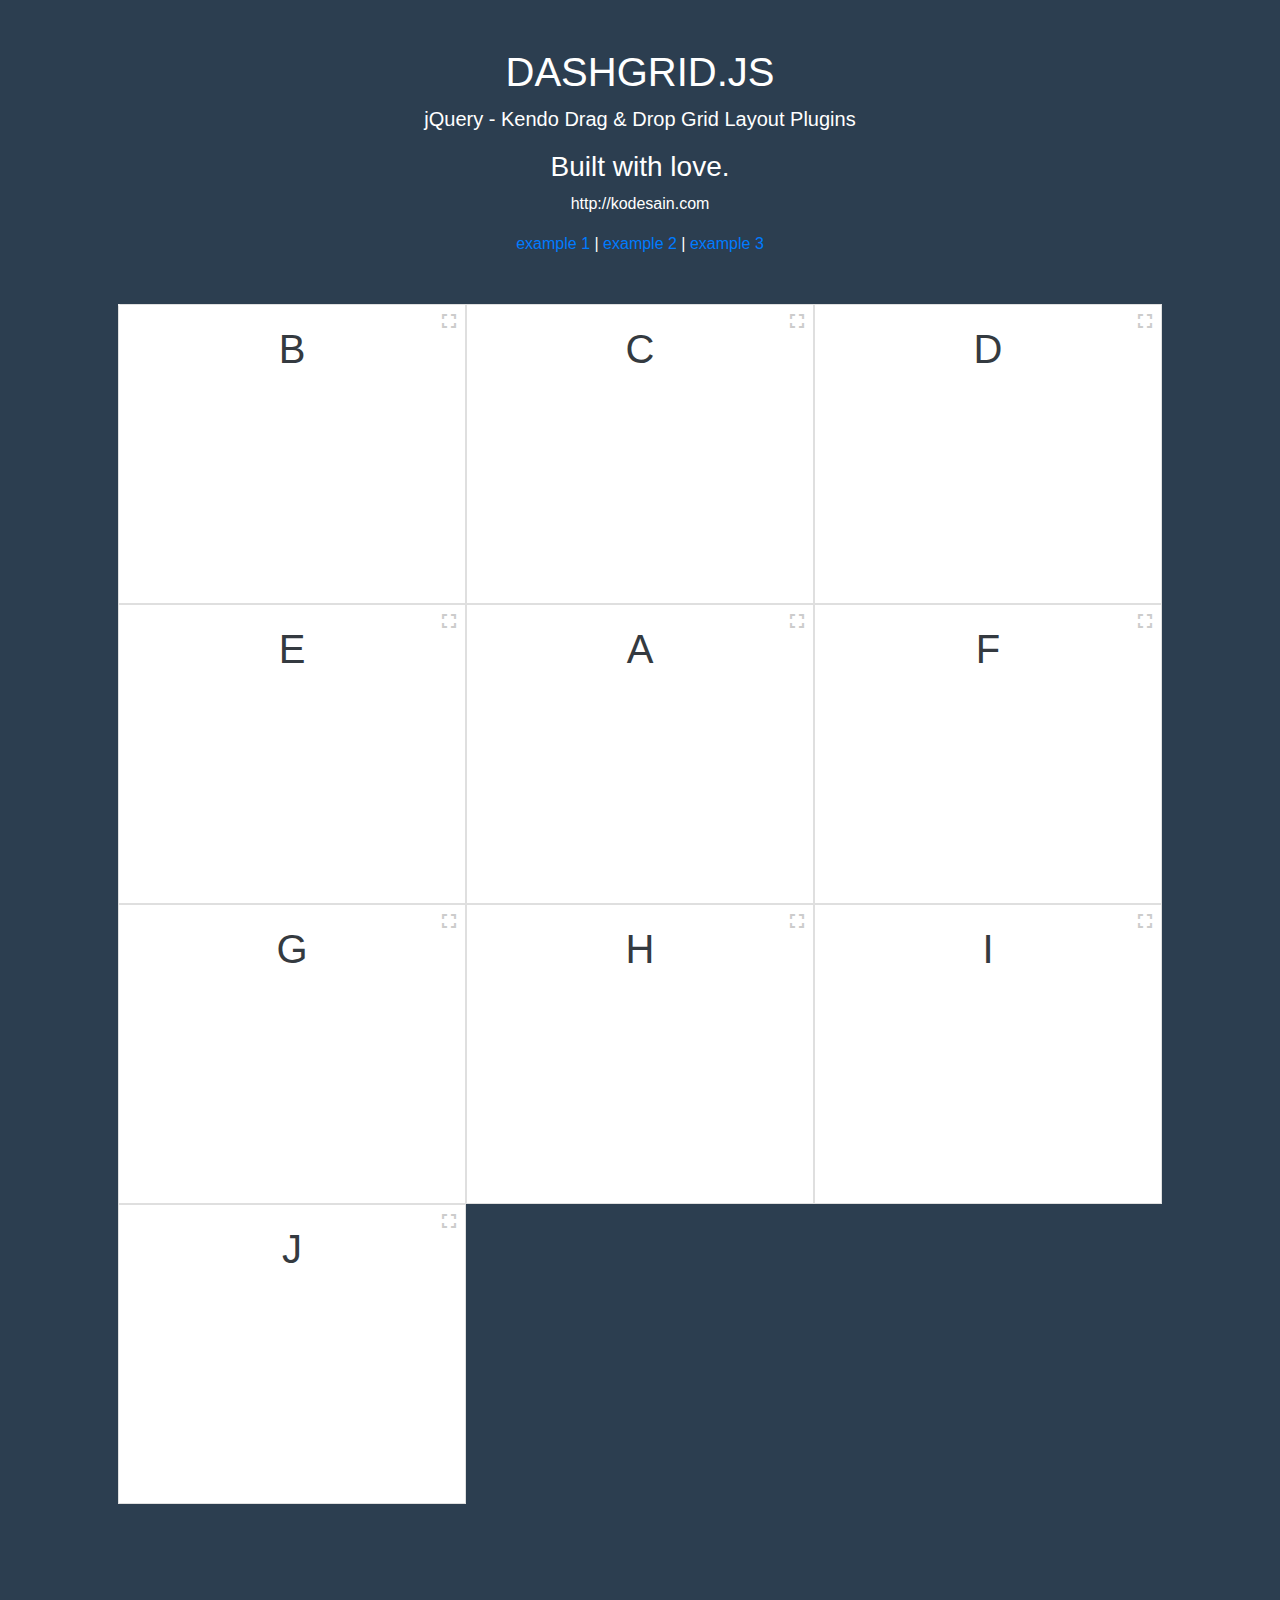
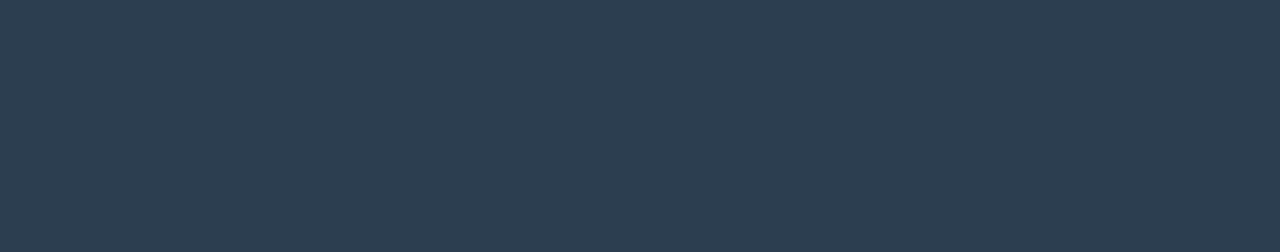
==== commit dd8d5aee: "add destroy and getItems function, improve hintNodes and mapItems" ====
--- a/index.html
+++ b/index.html
@@ -53,18 +53,52 @@
         <script src="https://kendo.cdn.telerik.com/2018.3.1017/js/kendo.timezones.min.js"></script>
         <script src="js/dashgrid.js"></script>
         <script type="text/javascript">
+            var DG;
+
             $(document).ready(function () {
-                $("#dashGrid").dashGrid({
+                var items = JSON.parse(sessionStorage.getItem("gridItem"));
+
+                if (items != null) {
+                    $.each(items, function (_, attribute) {
+                        $("div[data-id='" + attribute["data-id"] + "']").attr(attribute)
+                    });
+                }
+
+                DG = $("#dashGrid").dashGrid({
                     cols: 3,
                     height: 300,
                     drag: function (e) {
-                        console.log(e);
+                        sessionStorage.setItem("gridItem", JSON.stringify(DG.items()));
                     },
                     resize: function (e) {
-                        console.log(e);
+                        sessionStorage.setItem("gridItem", JSON.stringify(DG.items()));
                     }
                 });
             });
+
+            function example1() {
+                DG.destroy();
+                DG = $("#dashGrid").dashGrid({
+                    cols: 4,
+                    height: 200
+                });
+            }
+
+            function example2() {
+                DG.destroy();
+                DG = $("#dashGrid").dashGrid({
+                    cols: 6,
+                    height: 100
+                });
+            }
+
+            function example3() {
+                DG.destroy();
+                DG = $("#dashGrid").dashGrid({
+                    cols: 3,
+                    height: 300
+                });
+            }
         </script>
     </head>
 
@@ -75,12 +109,17 @@
                 <p class="lead">jQuery - Kendo Drag & Drop Grid Layout Plugins</p>
                 <h3>Built with love.</h3>
                 <p>http://kodesain.com</p>
+                <p>
+                    <a href="javascript:void(0)" onclick="example1()">example 1</a> |
+                    <a href="javascript:void(0)" onclick="example2()">example 2</a> |
+                    <a href="javascript:void(0)" onclick="example3()">example 3</a>
+                </p>
             </div>
             <div id="dashGrid">
                 <div class="dash-grid-item" data-id="A" data-row="1" data-col="1">
                     <div class="card">
                         <div class="card-body text-dark">
-                            <h1 class="p-5">A</h1>
+                            <h1>A</h1>
                         </div>
                     </div>
                     <div class="resize">
@@ -91,7 +130,7 @@
                 <div class="dash-grid-item" data-id="B">
                     <div class="card">
                         <div class="card-body text-dark">
-                            <h1 class="p-5">B</h1>
+                            <h1>B</h1>
                         </div>
                     </div>
                     <div class="resize">
@@ -102,7 +141,7 @@
                 <div class="dash-grid-item" data-id="C">
                     <div class="card">
                         <div class="card-body text-dark">
-                            <h1 class="p-5">C</h1>
+                            <h1>C</h1>
                         </div>
                     </div>
                     <div class="resize">
@@ -113,7 +152,7 @@
                 <div class="dash-grid-item" data-id="D">
                     <div class="card">
                         <div class="card-body text-dark">
-                            <h1 class="p-5">D</h1>
+                            <h1>D</h1>
                         </div>
                     </div>
                     <div class="resize">
@@ -124,7 +163,7 @@
                 <div class="dash-grid-item" data-id="E">
                     <div class="card">
                         <div class="card-body text-dark">
-                            <h1 class="p-5">E</h1>
+                            <h1>E</h1>
                         </div>
                     </div>
                     <div class="resize">
@@ -135,7 +174,7 @@
                 <div class="dash-grid-item" data-id="F">
                     <div class="card">
                         <div class="card-body text-dark">
-                            <h1 class="p-5">F</h1>
+                            <h1>F</h1>
                         </div>
                     </div>
                     <div class="resize">
@@ -146,7 +185,7 @@
                 <div class="dash-grid-item" data-id="G">
                     <div class="card">
                         <div class="card-body text-dark">
-                            <h1 class="p-5">G</h1>
+                            <h1>G</h1>
                         </div>
                     </div>
                     <div class="resize">
@@ -157,7 +196,7 @@
                 <div class="dash-grid-item" data-id="H">
                     <div class="card">
                         <div class="card-body text-dark">
-                            <h1 class="p-5">H</h1>
+                            <h1>H</h1>
                         </div>
                     </div>
                     <div class="resize">
@@ -168,7 +207,7 @@
                 <div class="dash-grid-item" data-id="I">
                     <div class="card">
                         <div class="card-body text-dark">
-                            <h1 class="p-5">I</h1>
+                            <h1>I</h1>
                         </div>
                     </div>
                     <div class="resize">
@@ -179,7 +218,7 @@
                 <div class="dash-grid-item" data-id="J">
                     <div class="card">
                         <div class="card-body text-dark">
-                            <h1 class="p-5">J</h1>
+                            <h1>J</h1>
                         </div>
                     </div>
                     <div class="resize">
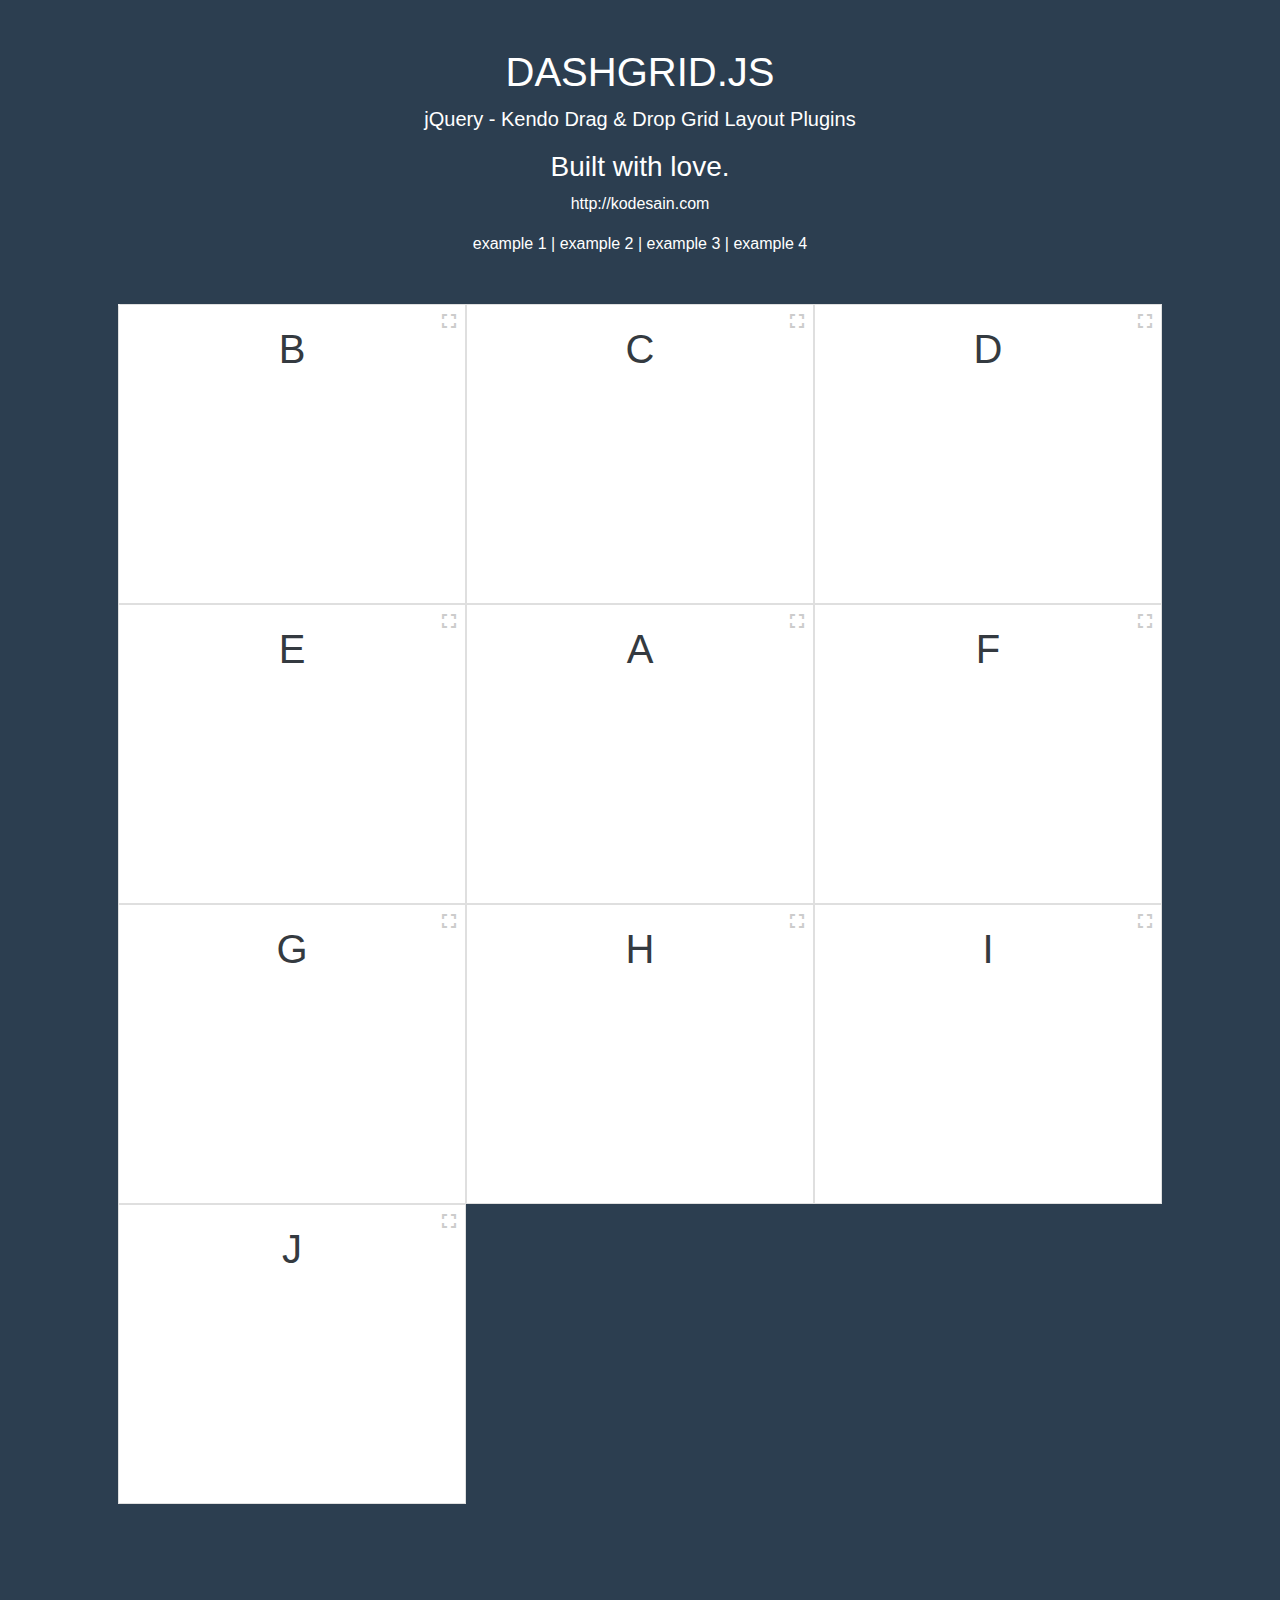
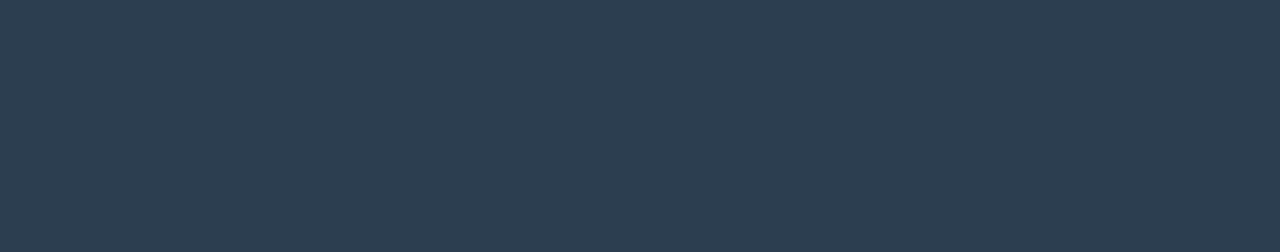
==== commit 59ce0a88: "improve function mapItems" ====
--- a/index.html
+++ b/index.html
@@ -18,6 +18,9 @@
                 color: #fff;
                 margin: 0;
                 padding: 0;
+            }
+            a, a:hover {
+                color: #fff;
             }
             .dash-grid-item > .card {
                 cursor: pointer;
@@ -112,7 +115,8 @@
                 <p>
                     <a href="javascript:void(0)" onclick="example1()">example 1</a> |
                     <a href="javascript:void(0)" onclick="example2()">example 2</a> |
-                    <a href="javascript:void(0)" onclick="example3()">example 3</a>
+                    <a href="javascript:void(0)" onclick="example3()">example 3</a> |
+                    <a href="example.html">example 4</a>
                 </p>
             </div>
             <div id="dashGrid">
